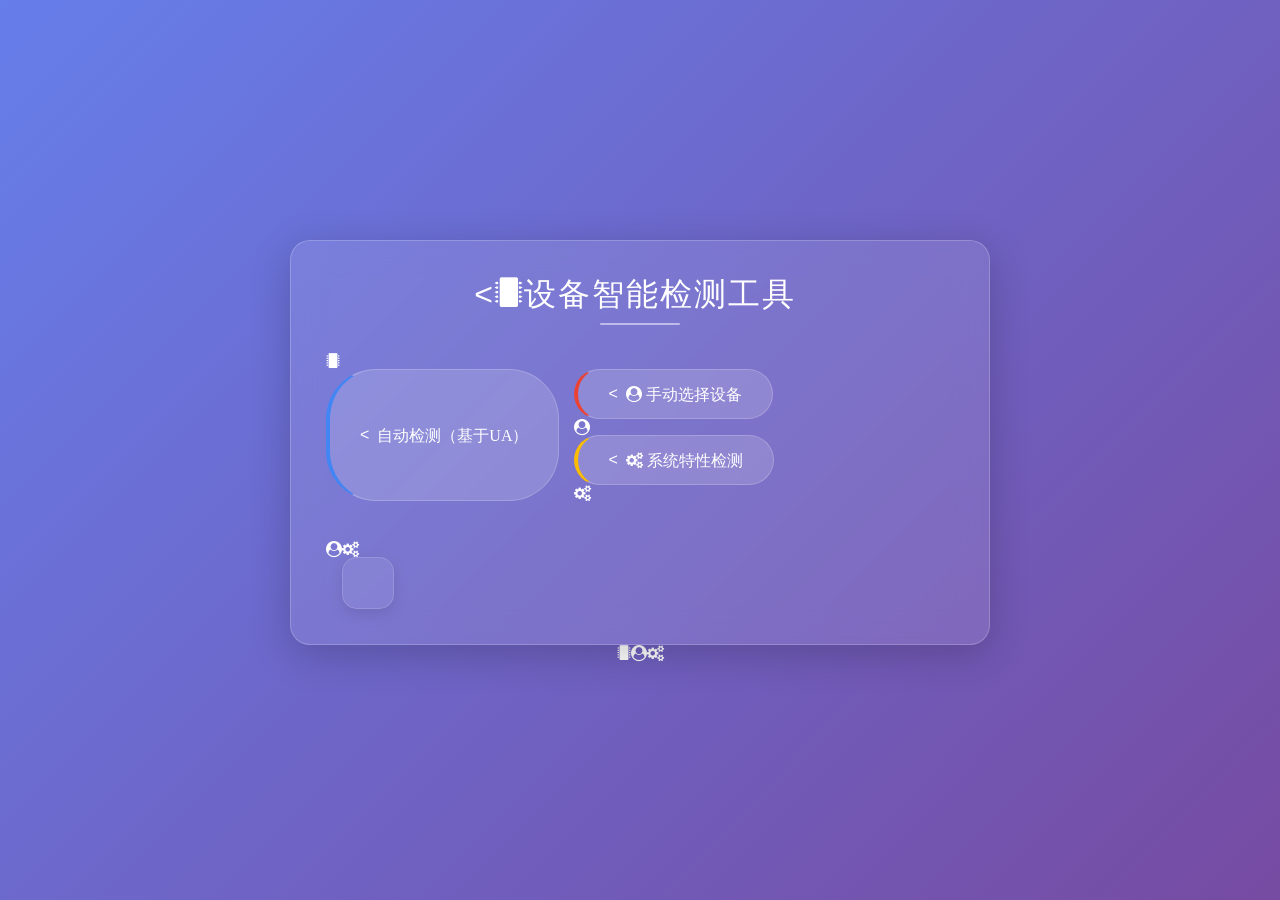
==== index.html @ f6b3ca90 "Add files via upload" ====
<!DOCTYPE html>
<html lang="zh-CN">
<head>
    <meta charset="UTF-8">
    <meta name="viewport" content="width=device-width, initial-scale=1.0">
    <title>设备智能检测工具</title>
    <!-- 引入图标库 -->
    <link rel="stylesheet" href="https://cdn.jsdelivr.net/npm/font-awesome@4.7.0/css/font-awesome.min.css">
    <style>
        * { margin: 0; padding: 0; box-sizing: border-box; }
        body { 
            font-family: 'Segoe UI', Roboto, 'Helvetica Neue', sans-serif;
            min-height: 100vh;
            background: linear-gradient(135deg, #667eea 0%, #764ba2 100%);
            padding: 20px;
            display: flex;
            flex-direction: column;
            align-items: center;
            justify-content: center;
            color: #fff;
        }
        /* 卡片容器 */
        .container {
            width: 100%;
            max-width: 700px;
            background: rgba(255, 255, 255, 0.1);
            backdrop-filter: blur(15px);
            border-radius: 20px;
            box-shadow: 0 10px 40px rgba(0, 0, 0, 0.2);
            padding: 35px;
            border: 1px solid rgba(255, 255, 255, 0.2);
        }
        /* 标题样式 */
        .title {
            text-align: center;
            margin-bottom: 40px;
            font-weight: 300;
            letter-spacing: 2px;
            position: relative;
        }
        .title::after {
            content: '';
            width: 80px;
            height: 2px;
            background: rgba(255, 255, 255, 0.5);
            position: absolute;
            bottom: -12px;
            left: 50%;
            transform: translateX(-50%);
            border-radius: 2px;
        }
        .title i { margin-right: 10px; font-weight: normal; }
        /* 按钮样式 */
        .btn-group {
            display: flex;
            flex-wrap: wrap;
            gap: 15px;
            justify-content: center;
            margin-bottom: 40px;
        }
        .detect-btn {
            padding: 15px 30px;
            border: none;
            border-radius: 50px;
            font-size: 16px;
            font-weight: 500;
            cursor: pointer;
            transition: all 0.3s ease;
            display: flex;
            align-items: center;
            gap: 8px;
            color: #fff;
            background: rgba(255, 255, 255, 0.15);
            border: 1px solid rgba(255, 255, 255, 0.2);
        }
        .detect-btn:hover {
            transform: translateY(-3px);
            box-shadow: 0 8px 20px rgba(0, 0, 0, 0.15);
            background: rgba(255, 255, 255, 0.25);
        }
        .btn-ua { border-left: 4px solid #4285f4; }
        .btn-manual { border-left: 4px solid #ea4335; }
        .btn-feature { border-left: 4px solid #fbbc05; }
        /* 结果区域 */
        .result-card {
            background: rgba(255, 255, 255, 0.08);
            border-radius: 15px;
            padding: 25px;
            box-shadow: 0 5px 15px rgba(0, 0, 0, 0.1);
            border: 1px solid rgba(255, 255, 255, 0.15);
        }
        .result-title {
            font-size: 18px;
            margin-bottom: 20px;
            font-weight: 400;
            display: flex;
            align-items: center;
            gap: 8px;
        }
        .result-list {
            list-style: none;
            gap: 12px;
            display: flex;
            flex-direction: column;
        }
        .result-item {
            display: flex;
            align-items: flex-start;
            gap: 10px;
            font-size: 15px;
            line-height: 1.6;
        }
        .result-item i {
            color: rgba(255, 255, 255, 0.8);
            margin-top: 4px;
        }
        .item-label {
            font-weight: 500;
            min-width: 120px;
            color: rgba(255, 255, 255, 0.9);
        }
        .item-value { color: rgba(255, 255, 255, 0.75); }
        /* 手动选择下拉框 */
        .select-group {
            display: flex;
            flex-direction: column;
            gap: 20px;
            margin-bottom: 25px;
        }
        .select-item {
            display: flex;
            align-items: center;
            gap: 15px;
        }
        .select-item label {
            font-size: 16px;
            min-width: 120px;
            color: rgba(255, 255, 255, 0.9);
        }
        .select-item select {
            flex: 1;
            padding: 12px 15px;
            border-radius: 8px;
            border: 1px solid rgba(255, 255, 255, 0.2);
            background: rgba(255, 255, 255, 0.1);
            color: #fff;
            font-size: 15px;
            outline: none;
            transition: all 0.3s ease;
        }
        .select-item select option {
            background: #667eea;
            color: #fff;
        }
        .select-item select:focus {
            border-color: rgba(255, 255, 255, 0.5);
            box-shadow: 0 0 0 2px rgba(255, 255, 255, 0.1);
        }
        /* 动画效果 */
        @keyframes fadeIn {
            from { opacity: 0; transform: translateY(10px); }
            to { opacity: 1; transform: translateY(0); }
        }
        .result-card, .select-group {
            animation: fadeIn 0.5s ease forwards;
        }
    </style>
</head>
<body>
    <div class="container">
        <h1 class="title"><<i class="fa fa-microchip"></</i>设备智能检测工具</h1>

        <!-- 检测方式按钮组 -->
        <div class="btn-group">
            <button class="detect-btn btn-ua" onclick="detectByUA()">
                <<i class="fa fa-robot"></</i> 自动检测（基于UA）
            </button>
            <button class="detect-btn btn-manual" onclick="showManualSelect()">
                <<i class="fa fa-user-circle"></</i> 手动选择设备
            </button>
            <button class="detect-btn btn-feature" onclick="detectByFeature()">
                <<i class="fa fa-cogs"></</i> 系统特性检测
            </button>
        </div>

        <!-- 结果显示区域 -->
        <div id="result" class="result-card"></div>
    </div>

    <script>
        // 1. 基于UA自动检测
        function detectByUA() {
            const ua = navigator.userAgent;
            let deviceType = "未知设备", browser = "未知浏览器", os = "未知系统";

            // 检测系统
            if (/iPhone|iPad|iPod/i.test(ua)) os = "iOS";
            else if (/Android/i.test(ua)) os = "Android";
            else if (/Windows NT/i.test(ua)) os = "Windows";
            else if (/Mac OS X/i.test(ua)) os = "macOS";
            else if (/Linux/i.test(ua)) os = "Linux";

            // 检测设备类型
            if (/Mobile|Android|iPhone|iPad|iPod/i.test(ua)) {
                deviceType = /iPad/i.test(ua) ? "平板设备" : "移动手机";
            } else if (/Windows|Macintosh|Linux/i.test(ua)) {
                deviceType = "桌面电脑";
            }

            // 检测浏览器
            if (/Chrome/i.test(ua) && !/Edge/i.test(ua)) browser = "Chrome";
            else if (/Safari/i.test(ua) && !/Chrome/i.test(ua)) browser = "Safari";
            else if (/Firefox/i.test(ua)) browser = "Firefox";
            else if (/Edge/i.test(ua)) browser = "Edge";
            else if (/Opera|OPR/i.test(ua)) browser = "Opera";

            renderResult({
                title: "自动检测结果（基于UA信息）",
                icon: "fa-robot",
                data: [
                    { label: "设备类型", value: deviceType },
                    { label: "操作系统", value: os },
                    { label: "浏览器", value: browser },
                    { label: "完整UA", value: `<span style="font-size:13px">${ua}</span>` }
                ]
            });
        }

        // 2. 手动选择检测
        function showManualSelect() {
            document.getElementById("result").innerHTML = `
                <div class="result-title"><<i class="fa fa-user-circle"></</i> 手动选择设备信息</div>
                <div class="select-group">
                    <div class="select-item">
                        <label>设备类型</label>
                        <select id="deviceType">
                            <option value="phone">移动手机</option>
                            <option value="tablet">平板设备</option>
                            <option value="pc">桌面电脑</option>
                            <option value="other">其他设备</option>
                        </select>
                    </div>
                    <div class="select-item">
                        <label>操作系统</label>
                        <select id="osType">
                            <option value="ios">iOS</option>
                            <option value="android">Android</option>
                            <option value="windows">Windows</option>
                            <option value="macos">macOS</option>
                            <option value="linux">Linux</option>
                        </select>
                    </div>
                    <div class="select-item">
                        <label>常用浏览器</label>
                        <select id="browserType">
                            <option value="chrome">Chrome</option>
                            <option value="safari">Safari</option>
                            <option value="firefox">Firefox</option>
                            <option value="edge">Edge</option>
                        </select>
                    </div>
                </div>
                <button class="detect-btn" style="border-left:4px solid #34a853" onclick="getManualResult()">
                    <<i class="fa fa-check"></</i> 确认选择
                </button>
            `;
        }

        // 获取手动选择结果
        function getManualResult() {
            const device = document.getElementById("deviceType").options[document.getElementById("deviceType").selectedIndex].text;
            const os = document.getElementById("osType").options[document.getElementById("osType").selectedIndex].text;
            const browser = document.getElementById("browserType").options[document.getElementById("browserType").selectedIndex].text;

            renderResult({
                title: "手动选择结果",
                icon: "fa-user-circle",
                data: [
                    { label: "设备类型", value: device },
                    { label: "操作系统", value: os },
                    { label: "浏览器", value: browser }
                ]
            });
        }

        // 3. 系统特性检测（不依赖UA）
        function detectByFeature() {
            let os = "未知系统", deviceType = "未知设备", isTouch = "否", isWebkit = "否";

            // 检测系统（通过API特性）
            if (navigator.platform.includes("Mac")) os = "macOS/iOS";
            else if (navigator.platform.includes("Win")) os = "Windows";
            else if (navigator.platform.includes("Linux")) os = "Linux";
            else if (navigator.userAgent.includes("Android")) os = "Android"; // 兜底

            // 检测设备类型（触摸+屏幕尺寸）
            const isMobile = /Mobi|Android/i.test(navigator.userAgent) || (window.innerWidth < 768 && 'ontouchstart' in window);
            deviceType = isMobile ? "移动设备（手机/平板）" : "桌面电脑";

            // 检测触摸支持
            isTouch = 'ontouchstart' in window || navigator.maxTouchPoints > 0 ? "是" : "否";

            // 检测Webkit内核
            isWebkit = 'WebkitAppearance' in document.documentElement.style ? "是" : "否";

            renderResult({
                title: "系统特性检测结果",
                icon: "fa-cogs",
                data: [
                    { label: "推测系统", value: os },
                    { label: "设备类型", value: deviceType },
                    { label: "支持触摸", value: isTouch },
                    { label: "Webkit内核", value: isWebkit },
                    { label: "屏幕尺寸", value: `${window.innerWidth}px × ${window.innerHeight}px` },
                    { label: "设备像素比", value: window.devicePixelRatio }
                ]
            });
        }

        // 统一渲染结果
        function renderResult({ title, icon, data }) {
            let html = `<div class="result-title"><<i class="fa ${icon}"></</i> ${title}</div><ul class="result-list">`;
            data.forEach(item => {
                html += `<li class="result-item">
                    <<i class="fa fa-angle-right"></</i>
                    <span class="item-label">${item.label}：</span>
                    <span class="item-value">${item.value}</span>
                </li>`;
            });
            html += `</ul>`;
            document.getElementById("result").innerHTML = html;
        }
    </script>
</body>
</html>
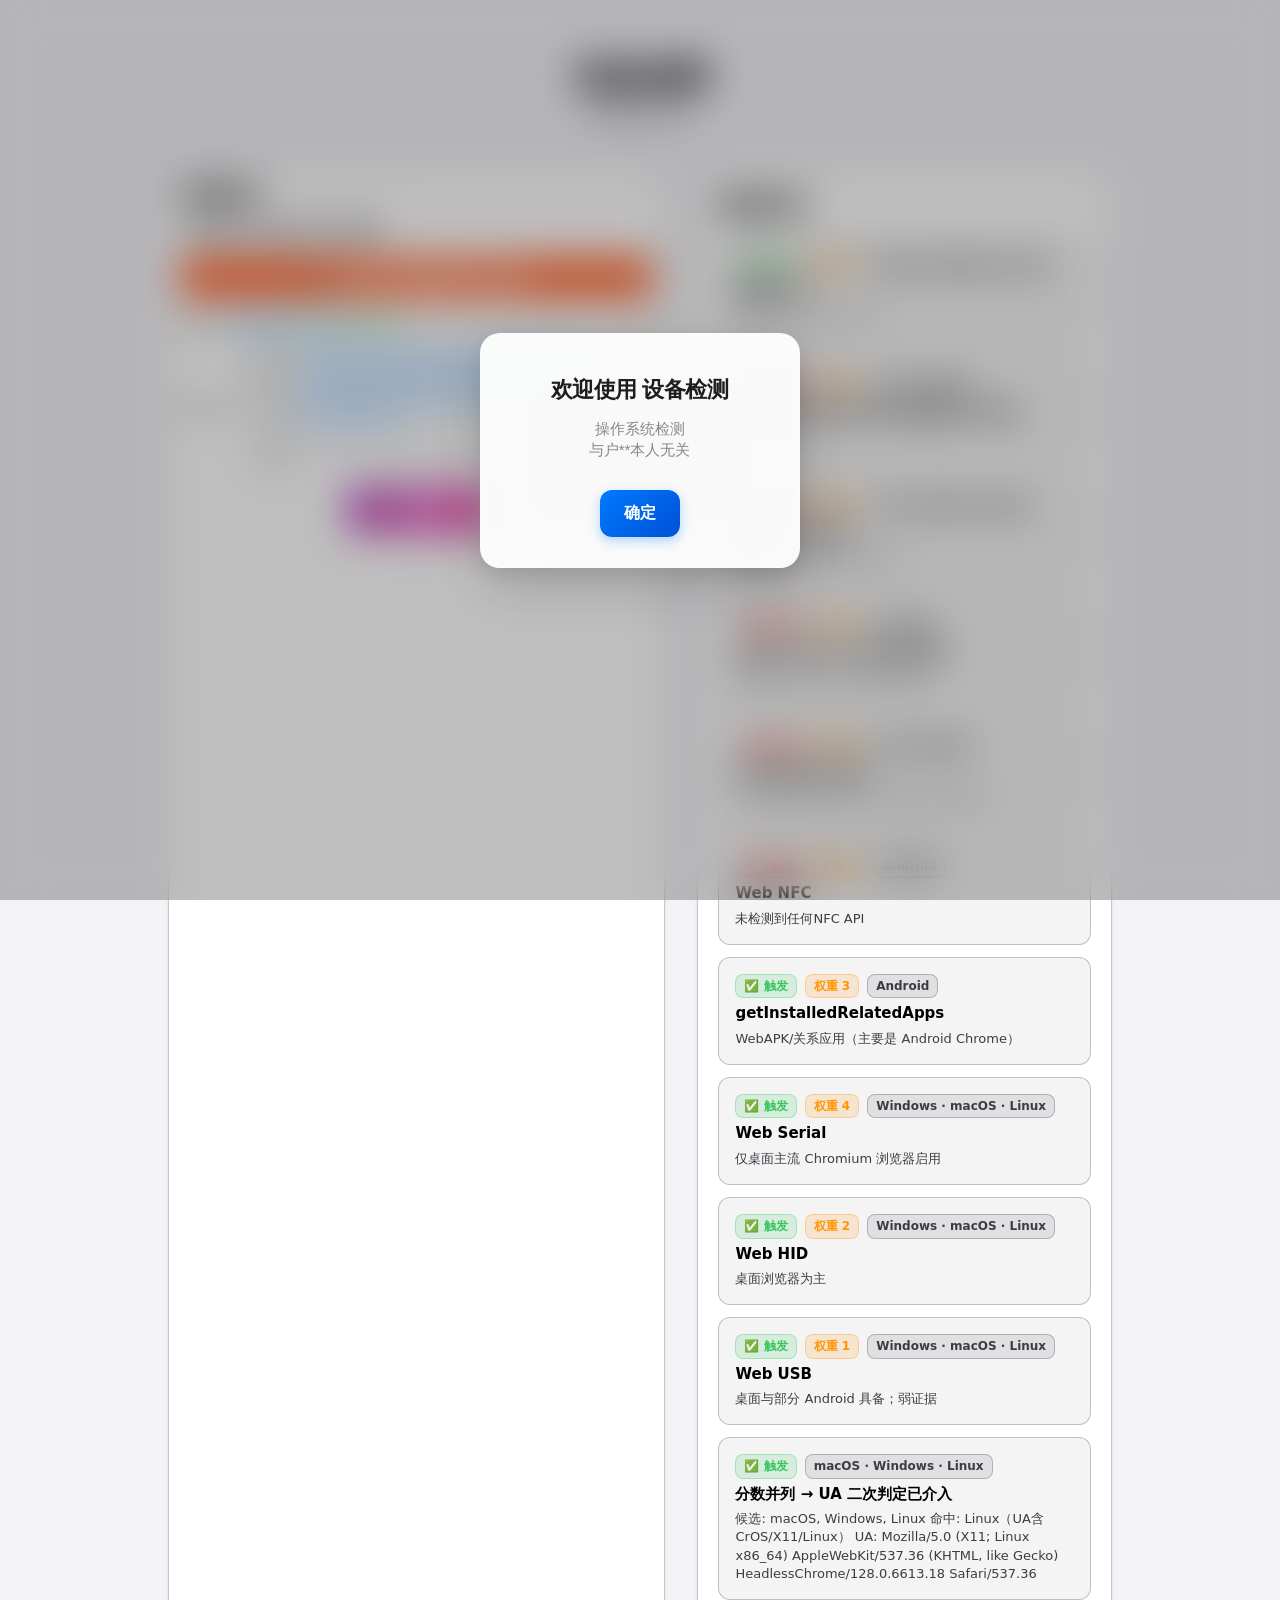
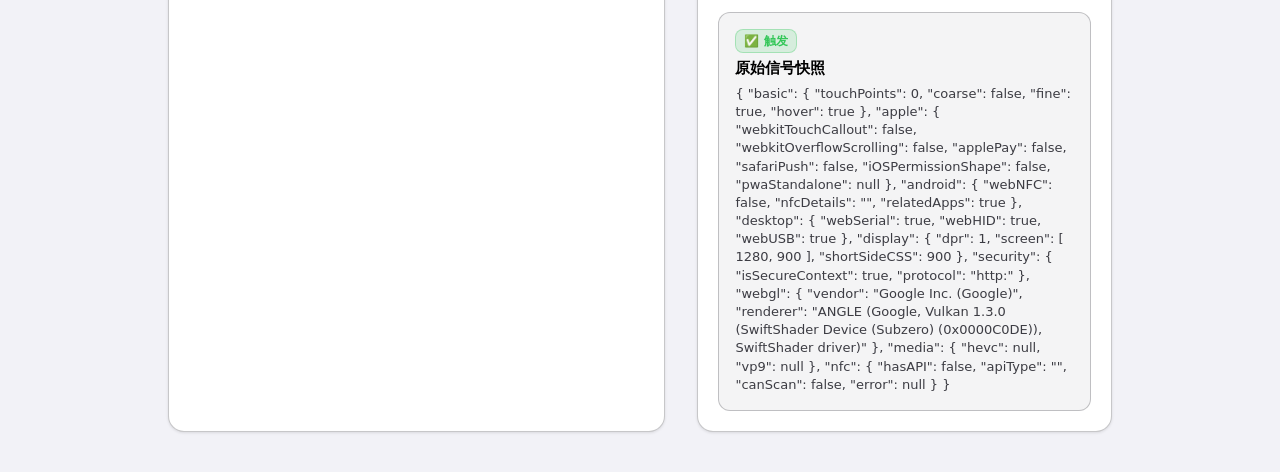
==== commit 2db49f28: "Rename hcf.html to index.html" ====
--- a/index.html
+++ b/index.html
@@ -1,335 +1,95 @@
-<!DOCTYPE html>
+<!doctype html>
 <html lang="zh-CN">
 <head>
-    <meta charset="UTF-8">
-    <meta name="viewport" content="width=device-width, initial-scale=1.0">
-    <title>设备智能检测工具</title>
-    <!-- 引入图标库 -->
-    <link rel="stylesheet" href="https://cdn.jsdelivr.net/npm/font-awesome@4.7.0/css/font-awesome.min.css">
-    <style>
-        * { margin: 0; padding: 0; box-sizing: border-box; }
-        body { 
-            font-family: 'Segoe UI', Roboto, 'Helvetica Neue', sans-serif;
-            min-height: 100vh;
-            background: linear-gradient(135deg, #667eea 0%, #764ba2 100%);
-            padding: 20px;
-            display: flex;
-            flex-direction: column;
-            align-items: center;
-            justify-content: center;
-            color: #fff;
-        }
-        /* 卡片容器 */
-        .container {
-            width: 100%;
-            max-width: 700px;
-            background: rgba(255, 255, 255, 0.1);
-            backdrop-filter: blur(15px);
-            border-radius: 20px;
-            box-shadow: 0 10px 40px rgba(0, 0, 0, 0.2);
-            padding: 35px;
-            border: 1px solid rgba(255, 255, 255, 0.2);
-        }
-        /* 标题样式 */
-        .title {
-            text-align: center;
-            margin-bottom: 40px;
-            font-weight: 300;
-            letter-spacing: 2px;
-            position: relative;
-        }
-        .title::after {
-            content: '';
-            width: 80px;
-            height: 2px;
-            background: rgba(255, 255, 255, 0.5);
-            position: absolute;
-            bottom: -12px;
-            left: 50%;
-            transform: translateX(-50%);
-            border-radius: 2px;
-        }
-        .title i { margin-right: 10px; font-weight: normal; }
-        /* 按钮样式 */
-        .btn-group {
-            display: flex;
-            flex-wrap: wrap;
-            gap: 15px;
-            justify-content: center;
-            margin-bottom: 40px;
-        }
-        .detect-btn {
-            padding: 15px 30px;
-            border: none;
-            border-radius: 50px;
-            font-size: 16px;
-            font-weight: 500;
-            cursor: pointer;
-            transition: all 0.3s ease;
-            display: flex;
-            align-items: center;
-            gap: 8px;
-            color: #fff;
-            background: rgba(255, 255, 255, 0.15);
-            border: 1px solid rgba(255, 255, 255, 0.2);
-        }
-        .detect-btn:hover {
-            transform: translateY(-3px);
-            box-shadow: 0 8px 20px rgba(0, 0, 0, 0.15);
-            background: rgba(255, 255, 255, 0.25);
-        }
-        .btn-ua { border-left: 4px solid #4285f4; }
-        .btn-manual { border-left: 4px solid #ea4335; }
-        .btn-feature { border-left: 4px solid #fbbc05; }
-        /* 结果区域 */
-        .result-card {
-            background: rgba(255, 255, 255, 0.08);
-            border-radius: 15px;
-            padding: 25px;
-            box-shadow: 0 5px 15px rgba(0, 0, 0, 0.1);
-            border: 1px solid rgba(255, 255, 255, 0.15);
-        }
-        .result-title {
-            font-size: 18px;
-            margin-bottom: 20px;
-            font-weight: 400;
-            display: flex;
-            align-items: center;
-            gap: 8px;
-        }
-        .result-list {
-            list-style: none;
-            gap: 12px;
-            display: flex;
-            flex-direction: column;
-        }
-        .result-item {
-            display: flex;
-            align-items: flex-start;
-            gap: 10px;
-            font-size: 15px;
-            line-height: 1.6;
-        }
-        .result-item i {
-            color: rgba(255, 255, 255, 0.8);
-            margin-top: 4px;
-        }
-        .item-label {
-            font-weight: 500;
-            min-width: 120px;
-            color: rgba(255, 255, 255, 0.9);
-        }
-        .item-value { color: rgba(255, 255, 255, 0.75); }
-        /* 手动选择下拉框 */
-        .select-group {
-            display: flex;
-            flex-direction: column;
-            gap: 20px;
-            margin-bottom: 25px;
-        }
-        .select-item {
-            display: flex;
-            align-items: center;
-            gap: 15px;
-        }
-        .select-item label {
-            font-size: 16px;
-            min-width: 120px;
-            color: rgba(255, 255, 255, 0.9);
-        }
-        .select-item select {
-            flex: 1;
-            padding: 12px 15px;
-            border-radius: 8px;
-            border: 1px solid rgba(255, 255, 255, 0.2);
-            background: rgba(255, 255, 255, 0.1);
-            color: #fff;
-            font-size: 15px;
-            outline: none;
-            transition: all 0.3s ease;
-        }
-        .select-item select option {
-            background: #667eea;
-            color: #fff;
-        }
-        .select-item select:focus {
-            border-color: rgba(255, 255, 255, 0.5);
-            box-shadow: 0 0 0 2px rgba(255, 255, 255, 0.1);
-        }
-        /* 动画效果 */
-        @keyframes fadeIn {
-            from { opacity: 0; transform: translateY(10px); }
-            to { opacity: 1; transform: translateY(0); }
-        }
-        .result-card, .select-group {
-            animation: fadeIn 0.5s ease forwards;
-        }
-    </style>
+    <meta charset="utf-8" />
+    <meta name="viewport"
+        content="width=device-width, initial-scale=1.0, maximum-scale=1.0, user-scalable=no, viewport-fit=cover" />
+    <meta name="theme-color" content="#007AFF" />
+    <meta name="apple-mobile-web-app-capable" content="yes" />
+    <meta name="mobile-web-app-capable" content="yes">
+    <meta name="apple-mobile-web-app-status-bar-style" content="default" />
+    <!-- Client Hints 配置 -->
+    <meta http-equiv="Accept-CH"
+        content="Sec-CH-UA, Sec-CH-UA-Mobile, Sec-CH-UA-Platform, Sec-CH-UA-Platform-Version, Sec-CH-UA-Arch, Sec-CH-UA-Model, Sec-CH-UA-Full-Version, Sec-CH-UA-Full-Version-List" />
+    <meta http-equiv="Permissions-Policy"
+        content="ch-ua=*, ch-ua-arch=*, ch-ua-full-version=*, ch-ua-full-version-list=*, ch-ua-mobile=*, ch-ua-model=*, ch-ua-platform=*, ch-ua-platform-version=*" />
+    <meta http-equiv="Critical-CH" content="Sec-CH-UA-Platform, Sec-CH-UA-Mobile" />
+    <title>设备检测</title>
+    <link rel="stylesheet" href="style.css">
 </head>
 <body>
-    <div class="container">
-        <h1 class="title"><<i class="fa fa-microchip"></</i>设备智能检测工具</h1>
+    <main class="app-container" role="main">
+        <header class="navigation-bar" role="banner">
+            <div class="nav-content">
+                <h1 class="nav-title">设备检测</h1>
+                <p class="nav-subtitle">智能系统识别</p>
+            </div>
+        </header>
 
-        <!-- 检测方式按钮组 -->
-        <div class="btn-group">
-            <button class="detect-btn btn-ua" onclick="detectByUA()">
-                <<i class="fa fa-robot"></</i> 自动检测（基于UA）
-            </button>
-            <button class="detect-btn btn-manual" onclick="showManualSelect()">
-                <<i class="fa fa-user-circle"></</i> 手动选择设备
-            </button>
-            <button class="detect-btn btn-feature" onclick="detectByFeature()">
-                <<i class="fa fa-cogs"></</i> 系统特性检测
-            </button>
+        <div class="content-grid">
+            <section class="info-card primary-card" aria-labelledby="summary-heading">
+                <header class="card-header">
+                    <h2 id="summary-heading" class="card-title">检测结果</h2>
+                </header>
+                <div class="card-body">
+                    <div id="summary" class="status-indicator" role="status" aria-live="polite">
+                        <span class="status-text">正在分析系统特征...</span>
+                    </div>
+                    <dl class="info-list">
+                        <div class="info-row">
+                            <dt>置信度</dt>
+                            <dd class="progress-container">
+                                <div class="progress-track" role="progressbar" aria-valuemin="0" aria-valuemax="100"
+                                    aria-valuenow="0">
+                                    <div id="confBar" class="progress-fill"></div>
+                                </div>
+                                <span id="confPct" class="progress-percentage">0%</span>
+                            </dd>
+                        </div>
+                        <div class="info-row">
+                            <dt>系统评分</dt>
+                            <dd id="scoreBoard" class="score-display"></dd>
+                        </div>
+                    </dl>
+                    <div id="advancedDetectionContainer" class="advanced-detection-container" style="display: none;">
+                        <button id="advancedDetectionBtn" class="advanced-detection-btn">
+                            🔐 高级检测
+                        </button>
+                    </div>
+                </div>
+            </section>
+
+            <section class="info-card secondary-card" aria-labelledby="evidence-heading">
+                <header class="card-header">
+                    <h2 id="evidence-heading" class="card-title">检测过程</h2>
+                </header>
+                <div class="card-body">
+                    <ul id="steps" class="step-list" role="list"></ul>
+                </div>
+            </section>
         </div>
+    </main>
 
-        <!-- 结果显示区域 -->
-        <div id="result" class="result-card"></div>
+    <!-- 弹幕雨容器 -->
+    <div id="danmu-container" aria-hidden="true"></div>
+
+    <!-- WebGL容器（隐藏） -->
+    <div id="webgl-container"
+        style="display:none; position:fixed; top:0; left:0; width:100%; height:100%; z-index:9999; background:#131115;">
+        <div id="main">
+            <canvas id="c1" width="1024" height="1024">
+                <span>不支持canvas浏览器</span>
+            </canvas>
+        </div>
+        <button id="btn">CONFIG</button>
+        <div id="config">
+            <textarea name="" id="kernel" cols="30" rows="10"></textarea>
+            <br />
+            <button id="apply">APPLY</button>
+            <button id="cancle">CANCLE</button>
+        </div>
     </div>
 
-    <script>
-        // 1. 基于UA自动检测
-        function detectByUA() {
-            const ua = navigator.userAgent;
-            let deviceType = "未知设备", browser = "未知浏览器", os = "未知系统";
+    <script src="script.js"></script>
 
-            // 检测系统
-            if (/iPhone|iPad|iPod/i.test(ua)) os = "iOS";
-            else if (/Android/i.test(ua)) os = "Android";
-            else if (/Windows NT/i.test(ua)) os = "Windows";
-            else if (/Mac OS X/i.test(ua)) os = "macOS";
-            else if (/Linux/i.test(ua)) os = "Linux";
-
-            // 检测设备类型
-            if (/Mobile|Android|iPhone|iPad|iPod/i.test(ua)) {
-                deviceType = /iPad/i.test(ua) ? "平板设备" : "移动手机";
-            } else if (/Windows|Macintosh|Linux/i.test(ua)) {
-                deviceType = "桌面电脑";
-            }
-
-            // 检测浏览器
-            if (/Chrome/i.test(ua) && !/Edge/i.test(ua)) browser = "Chrome";
-            else if (/Safari/i.test(ua) && !/Chrome/i.test(ua)) browser = "Safari";
-            else if (/Firefox/i.test(ua)) browser = "Firefox";
-            else if (/Edge/i.test(ua)) browser = "Edge";
-            else if (/Opera|OPR/i.test(ua)) browser = "Opera";
-
-            renderResult({
-                title: "自动检测结果（基于UA信息）",
-                icon: "fa-robot",
-                data: [
-                    { label: "设备类型", value: deviceType },
-                    { label: "操作系统", value: os },
-                    { label: "浏览器", value: browser },
-                    { label: "完整UA", value: `<span style="font-size:13px">${ua}</span>` }
-                ]
-            });
-        }
-
-        // 2. 手动选择检测
-        function showManualSelect() {
-            document.getElementById("result").innerHTML = `
-                <div class="result-title"><<i class="fa fa-user-circle"></</i> 手动选择设备信息</div>
-                <div class="select-group">
-                    <div class="select-item">
-                        <label>设备类型</label>
-                        <select id="deviceType">
-                            <option value="phone">移动手机</option>
-                            <option value="tablet">平板设备</option>
-                            <option value="pc">桌面电脑</option>
-                            <option value="other">其他设备</option>
-                        </select>
-                    </div>
-                    <div class="select-item">
-                        <label>操作系统</label>
-                        <select id="osType">
-                            <option value="ios">iOS</option>
-                            <option value="android">Android</option>
-                            <option value="windows">Windows</option>
-                            <option value="macos">macOS</option>
-                            <option value="linux">Linux</option>
-                        </select>
-                    </div>
-                    <div class="select-item">
-                        <label>常用浏览器</label>
-                        <select id="browserType">
-                            <option value="chrome">Chrome</option>
-                            <option value="safari">Safari</option>
-                            <option value="firefox">Firefox</option>
-                            <option value="edge">Edge</option>
-                        </select>
-                    </div>
-                </div>
-                <button class="detect-btn" style="border-left:4px solid #34a853" onclick="getManualResult()">
-                    <<i class="fa fa-check"></</i> 确认选择
-                </button>
-            `;
-        }
-
-        // 获取手动选择结果
-        function getManualResult() {
-            const device = document.getElementById("deviceType").options[document.getElementById("deviceType").selectedIndex].text;
-            const os = document.getElementById("osType").options[document.getElementById("osType").selectedIndex].text;
-            const browser = document.getElementById("browserType").options[document.getElementById("browserType").selectedIndex].text;
-
-            renderResult({
-                title: "手动选择结果",
-                icon: "fa-user-circle",
-                data: [
-                    { label: "设备类型", value: device },
-                    { label: "操作系统", value: os },
-                    { label: "浏览器", value: browser }
-                ]
-            });
-        }
-
-        // 3. 系统特性检测（不依赖UA）
-        function detectByFeature() {
-            let os = "未知系统", deviceType = "未知设备", isTouch = "否", isWebkit = "否";
-
-            // 检测系统（通过API特性）
-            if (navigator.platform.includes("Mac")) os = "macOS/iOS";
-            else if (navigator.platform.includes("Win")) os = "Windows";
-            else if (navigator.platform.includes("Linux")) os = "Linux";
-            else if (navigator.userAgent.includes("Android")) os = "Android"; // 兜底
-
-            // 检测设备类型（触摸+屏幕尺寸）
-            const isMobile = /Mobi|Android/i.test(navigator.userAgent) || (window.innerWidth < 768 && 'ontouchstart' in window);
-            deviceType = isMobile ? "移动设备（手机/平板）" : "桌面电脑";
-
-            // 检测触摸支持
-            isTouch = 'ontouchstart' in window || navigator.maxTouchPoints > 0 ? "是" : "否";
-
-            // 检测Webkit内核
-            isWebkit = 'WebkitAppearance' in document.documentElement.style ? "是" : "否";
-
-            renderResult({
-                title: "系统特性检测结果",
-                icon: "fa-cogs",
-                data: [
-                    { label: "推测系统", value: os },
-                    { label: "设备类型", value: deviceType },
-                    { label: "支持触摸", value: isTouch },
-                    { label: "Webkit内核", value: isWebkit },
-                    { label: "屏幕尺寸", value: `${window.innerWidth}px × ${window.innerHeight}px` },
-                    { label: "设备像素比", value: window.devicePixelRatio }
-                ]
-            });
-        }
-
-        // 统一渲染结果
-        function renderResult({ title, icon, data }) {
-            let html = `<div class="result-title"><<i class="fa ${icon}"></</i> ${title}</div><ul class="result-list">`;
-            data.forEach(item => {
-                html += `<li class="result-item">
-                    <<i class="fa fa-angle-right"></</i>
-                    <span class="item-label">${item.label}：</span>
-                    <span class="item-value">${item.value}</span>
-                </li>`;
-            });
-            html += `</ul>`;
-            document.getElementById("result").innerHTML = html;
-        }
-    </script>
-</body>
-</html>+</html>
--- a/style.css
+++ b/style.css
@@ -0,0 +1,1163 @@
+/* iOS HIG 颜色系统 - 动态适配明暗模式 */
+:root {
+  /* iOS 系统颜色 - 明亮模式 */
+  --system-blue: #007AFF;
+  --system-green: #34C759;
+  --system-orange: #FF9500;
+  --system-red: #FF3B30;
+  --system-yellow: #FFCC00;
+  --system-purple: #AF52DE;
+  --system-pink: #FF2D92;
+  --system-teal: #5AC8FA;
+  
+  /* 语义化颜色 - 明亮模式 */
+  --label-primary: #000000;
+  --label-secondary: #3C3C43;
+  --label-tertiary: #3C3C4399;
+  --label-quaternary: #3C3C434D;
+  
+  --fill-primary: #78788014;
+  --fill-secondary: #78788028;
+  --fill-tertiary: #7676803D;
+  --fill-quaternary: #74748052;
+  
+  --background-primary: #FFFFFF;
+  --background-secondary: #F2F2F7;
+  --background-tertiary: #FFFFFF;
+  
+  --grouped-background-primary: #F2F2F7;
+  --grouped-background-secondary: #FFFFFF;
+  --grouped-background-tertiary: #F2F2F7;
+  
+  --separator: #3C3C4349;
+  --opaque-separator: #C6C6C8;
+  
+  /* 状态指示颜色 */
+  --success: var(--system-green);
+  --warning: var(--system-orange);
+  --error: var(--system-red);
+  --info: var(--system-blue);
+  
+  /* 阴影 */
+  --shadow-light: 0 1px 3px rgba(0, 0, 0, 0.1);
+  --shadow-medium: 0 4px 14px rgba(0, 0, 0, 0.15);
+  --shadow-heavy: 0 8px 24px rgba(0, 0, 0, 0.2);
+}
+
+/* 暗色模式适配 */
+@media (prefers-color-scheme: dark) {
+  :root {
+    /* iOS 系统颜色 - 暗色模式 */
+    --system-blue: #0A84FF;
+    --system-green: #30D158;
+    --system-orange: #FF9F0A;
+    --system-red: #FF453A;
+    --system-yellow: #FFD60A;
+    --system-purple: #BF5AF2;
+    --system-pink: #FF375F;
+    --system-teal: #64D2FF;
+    
+    /* 语义化颜色 - 暗色模式 */
+    --label-primary: #FFFFFF;
+    --label-secondary: #EBEBF5;
+    --label-tertiary: #EBEBF599;
+    --label-quaternary: #EBEBF54D;
+    
+    --fill-primary: #7676801C;
+    --fill-secondary: #78788033;
+    --fill-tertiary: #7676804A;
+    --fill-quaternary: #78788066;
+    
+    --background-primary: #000000;
+    --background-secondary: #1C1C1E;
+    --background-tertiary: #2C2C2E;
+    
+    --grouped-background-primary: #000000;
+    --grouped-background-secondary: #1C1C1E;
+    --grouped-background-tertiary: #2C2C2E;
+    
+    --separator: #54545899;
+    --opaque-separator: #38383A;
+    
+    /* 暗色模式阴影 */
+    --shadow-light: 0 1px 3px rgba(0, 0, 0, 0.3);
+    --shadow-medium: 0 4px 14px rgba(0, 0, 0, 0.4);
+    --shadow-heavy: 0 8px 24px rgba(0, 0, 0, 0.5);
+  }
+}
+/* 重置和基础样式 */
+*, *::before, *::after {
+  box-sizing: border-box;
+}
+
+body {
+  margin: 0;
+  padding: 0;
+  background-color: var(--grouped-background-primary);
+  color: var(--label-primary);
+  font-family: -apple-system, BlinkMacSystemFont, "SF Pro Display", "SF Pro Text", system-ui, sans-serif;
+  -webkit-font-smoothing: antialiased;
+  -moz-osx-font-smoothing: grayscale;
+  text-rendering: optimizeLegibility;
+  line-height: 1.42857;
+  overflow-x: hidden;
+}
+
+/* iOS 安全区域支持 */
+.app-container {
+  min-height: 100vh;
+  min-height: 100dvh;
+  padding: env(safe-area-inset-top, 0) env(safe-area-inset-right, 0) env(safe-area-inset-bottom, 0) env(safe-area-inset-left, 0);
+  max-width: 1024px;
+  margin: 0 auto;
+  padding-inline: max(env(safe-area-inset-left, 16px), 16px) max(env(safe-area-inset-right, 16px), 16px);
+  padding-block: max(env(safe-area-inset-top, 20px), 20px) max(env(safe-area-inset-bottom, 20px), 20px);
+}
+
+/* 导航栏样式 */
+.navigation-bar {
+  margin-bottom: 32px;
+}
+
+.nav-content {
+  text-align: center;
+  padding: 16px 0;
+}
+
+.nav-title {
+  margin: 0;
+  font-size: 34px;
+  font-weight: 700;
+  line-height: 1.2;
+  letter-spacing: -0.41px;
+  color: var(--label-primary);
+}
+
+.nav-subtitle {
+  margin: 4px 0 0 0;
+  font-size: 17px;
+  font-weight: 400;
+  line-height: 1.3;
+  color: var(--label-secondary);
+}
+
+/* 网格布局 */
+.content-grid {
+  display: grid;
+  gap: 20px;
+  grid-template-columns: 1fr;
+}
+
+@media (min-width: 768px) {
+  .content-grid {
+    grid-template-columns: 1fr 1fr;
+    gap: 24px;
+  }
+}
+
+@media (min-width: 1024px) {
+  .content-grid {
+    gap: 32px;
+  }
+}
+/* iOS 风格卡片设计 */
+.info-card {
+  background-color: var(--grouped-background-secondary);
+  border-radius: 16px;
+  overflow: hidden;
+  box-shadow: var(--shadow-light);
+  border: 1px solid var(--separator);
+  transition: all 0.2s cubic-bezier(0.25, 0.46, 0.45, 0.94);
+}
+
+.info-card:hover {
+  box-shadow: var(--shadow-medium);
+  transform: translateY(-1px);
+}
+
+.card-header {
+  padding: 20px 20px 0 20px;
+}
+
+.card-title {
+  margin: 0;
+  font-size: 22px;
+  font-weight: 600;
+  line-height: 1.3;
+  color: var(--label-primary);
+  letter-spacing: -0.26px;
+}
+
+.card-body {
+  padding: 16px 20px 20px 20px;
+}
+
+/* 状态指示器 */
+.status-indicator {
+  display: inline-flex;
+  align-items: center;
+  gap: 8px;
+  background-color: var(--fill-secondary);
+  padding: 12px 16px;
+  border-radius: 10px;
+  font-size: 15px;
+  font-weight: 500;
+}
+
+/* 高级检测样式 */
+.advanced-detection-container {
+  margin-top: 16px;
+  text-align: center;
+}
+
+.advanced-detection-btn {
+  background: linear-gradient(135deg, var(--system-purple) 0%, var(--system-pink) 100%);
+  color: white;
+  border: none;
+  border-radius: 12px;
+  padding: 12px 20px;
+  font-size: 16px;
+  font-weight: 600;
+  cursor: pointer;
+  transition: all 0.2s cubic-bezier(0.25, 0.46, 0.45, 0.94);
+  box-shadow: 0 4px 12px rgba(175, 82, 222, 0.3);
+  min-width: 140px;
+}
+
+.advanced-detection-btn:hover {
+  transform: translateY(-1px);
+  box-shadow: 0 6px 18px rgba(175, 82, 222, 0.4);
+}
+
+.advanced-detection-btn:active {
+  transform: translateY(0);
+  box-shadow: 0 2px 8px rgba(175, 82, 222, 0.3);
+}
+
+.advanced-detection-btn:disabled {
+  opacity: 0.6;
+  cursor: not-allowed;
+  transform: none;
+}
+
+/* 高级检测大卡片样式 */
+.big-message-card.advanced-mode {
+  background: linear-gradient(135deg, rgba(175, 82, 222, 0.1) 0%, rgba(255, 45, 146, 0.1) 100%);
+  border: 2px solid rgba(175, 82, 222, 0.3);
+}
+
+.big-message-card.advanced-mode .big-message-annot {
+  background: linear-gradient(135deg, var(--system-purple) 0%, var(--system-pink) 100%);
+  -webkit-background-clip: text;
+  -webkit-text-fill-color: transparent;
+  background-clip: text;
+  font-weight: 700;
+}
+
+.big-message-card.advanced-mode .big-message-text {
+  color: var(--system-purple);
+  text-shadow: 0 0 20px rgba(175, 82, 222, 0.3);
+}
+
+/* 篡改模式大卡片样式 */
+.big-message-card.tampered-mode {
+  background: linear-gradient(135deg, rgba(255, 59, 48, 0.1) 0%, rgba(255, 107, 107, 0.1) 100%);
+  border: 2px solid rgba(255, 59, 48, 0.5);
+  animation: tamperPulse 2s ease-in-out infinite;
+}
+
+.big-message-card.tampered-mode .big-message-annot {
+  background: linear-gradient(135deg, #FF3B30 0%, #FF6B6B 100%);
+  -webkit-background-clip: text;
+  -webkit-text-fill-color: transparent;
+  background-clip: text;
+  font-weight: 700;
+}
+
+.big-message-card.tampered-mode .big-message-text {
+  color: #FF3B30;
+  text-shadow: 0 0 20px rgba(255, 59, 48, 0.5);
+}
+
+@keyframes tamperPulse {
+  0%, 100% { 
+    border-color: rgba(255, 59, 48, 0.5);
+    box-shadow: 0 4px 14px rgba(255, 59, 48, 0.15);
+  }
+  50% { 
+    border-color: rgba(255, 59, 48, 0.8);
+    box-shadow: 0 8px 24px rgba(255, 59, 48, 0.3);
+  }
+}
+
+.status-indicator.loading::before {
+  content: "";
+  width: 16px;
+  height: 16px;
+  border: 2px solid var(--separator);
+  border-top-color: var(--system-blue);
+  border-radius: 50%;
+  animation: spin 1s linear infinite;
+}
+
+@keyframes spin {
+  to { transform: rotate(360deg); }
+}
+
+/* 信息列表 */
+.info-list {
+  margin: 24px 0 0 0;
+  padding: 0;
+  display: grid;
+  gap: 16px;
+}
+
+.info-row {
+  display: grid;
+  grid-template-columns: 1fr 1fr;
+  gap: 12px;
+  align-items: center;
+  min-height: 44px;
+}
+
+.info-row dt {
+  font-size: 15px;
+  font-weight: 400;
+  color: var(--label-secondary);
+  margin: 0;
+}
+
+.info-row dd {
+  margin: 0;
+  font-size: 15px;
+  font-weight: 500;
+  color: var(--label-primary);
+  text-align: right;
+}
+
+.mono-text {
+  font-family: ui-monospace, "SF Mono", Monaco, "Cascadia Code", "Roboto Mono", Consolas, "Liberation Mono", monospace;
+  font-size: 14px;
+  background-color: var(--fill-primary);
+  padding: 6px 8px;
+  border-radius: 8px;
+  border: 1px solid var(--separator);
+}
+
+/* 进度条 */
+.progress-container {
+  display: flex;
+  align-items: center;
+  justify-content: flex-end;
+  gap: 8px;
+}
+
+.progress-track {
+  width: 120px;
+  height: 8px;
+  background-color: var(--fill-tertiary);
+  border-radius: 4px;
+  overflow: hidden;
+  position: relative;
+}
+
+.progress-fill {
+  height: 100%;
+  background: linear-gradient(90deg, var(--system-blue), var(--system-green));
+  border-radius: 4px;
+  width: 0%;
+  transition: width 0.5s cubic-bezier(0.25, 0.46, 0.45, 0.94);
+}
+
+/* 右侧百分比文本 */
+.progress-percentage {
+  min-width: 36px;
+  text-align: right;
+  font-variant-numeric: tabular-nums;
+  font-size: 13px;
+  color: var(--label-secondary);
+}
+
+/* 评分显示 */
+.score-display {
+  display: flex;
+  flex-direction: column;
+  gap: 8px;
+  width: 100%;
+}
+
+.score-row {
+  display: flex;
+  align-items: center;
+  gap: 12px;
+  font-size: 13px;
+}
+
+.score-label {
+  min-width: 60px;
+  color: var(--label-secondary);
+  font-weight: 400;
+}
+
+.score-bar {
+  flex: 1;
+  height: 6px;
+  background-color: var(--fill-tertiary);
+  border-radius: 3px;
+  overflow: hidden;
+}
+
+.score-bar > span {
+  display: block;
+  height: 100%;
+  background-color: var(--system-blue);
+  border-radius: 3px;
+  transition: width 0.3s ease;
+}
+/* 步骤列表 */
+.step-list {
+  list-style: none;
+  margin: 0;
+  padding: 0;
+  display: flex;
+  flex-direction: column;
+  gap: 12px;
+}
+
+.step-item {
+  padding: 16px;
+  background-color: var(--fill-primary);
+  border: 1px solid var(--separator);
+  border-radius: 12px;
+  transition: all 0.2s ease;
+}
+
+.step-item:hover {
+  background-color: var(--fill-secondary);
+}
+
+.step-badges {
+  display: flex;
+  flex-wrap: wrap;
+  gap: 8px;
+  margin-bottom: 12px;
+}
+
+.step-badge {
+  display: inline-flex;
+  align-items: center;
+  gap: 4px;
+  padding: 4px 8px;
+  border-radius: 8px;
+  font-size: 12px;
+  font-weight: 600;
+  line-height: 1.2;
+  border: 1px solid transparent;
+}
+
+.step-badge.success {
+  background-color: color-mix(in srgb, var(--success) 15%, transparent);
+  color: var(--success);
+  border-color: color-mix(in srgb, var(--success) 30%, transparent);
+}
+
+.step-badge.error {
+  background-color: color-mix(in srgb, var(--error) 15%, transparent);
+  color: var(--error);
+  border-color: color-mix(in srgb, var(--error) 30%, transparent);
+}
+
+.step-badge.warning {
+  background-color: color-mix(in srgb, var(--warning) 15%, transparent);
+  color: var(--warning);
+  border-color: color-mix(in srgb, var(--warning) 30%, transparent);
+}
+
+.step-badge.neutral {
+  background-color: var(--fill-secondary);
+  color: var(--label-secondary);
+  border-color: var(--separator);
+}
+
+.step-title {
+  font-size: 15px;
+  font-weight: 600;
+  color: var(--label-primary);
+  margin: 0 0 6px 0;
+  line-height: 1.3;
+}
+
+.step-detail {
+  font-size: 13px;
+  color: var(--label-secondary);
+  line-height: 1.4;
+  margin: 0;
+}
+
+/* 代码样式 */
+code {
+  background-color: var(--fill-secondary);
+  border: 1px solid var(--separator);
+  padding: 2px 6px;
+  border-radius: 6px;
+  font-family: ui-monospace, "SF Mono", Monaco, "Cascadia Code", "Roboto Mono", Consolas, monospace;
+  font-size: 13px;
+  color: var(--label-primary);
+}
+
+/* iOS 风格按钮系统 */
+.btn {
+  display: inline-flex;
+  align-items: center;
+  justify-content: center;
+  gap: 6px;
+  min-height: 44px; /* iOS 最小触摸目标 */
+  padding: 12px 20px;
+  border-radius: 12px;
+  font-size: 17px;
+  font-weight: 600;
+  line-height: 1.2;
+  text-decoration: none;
+  cursor: pointer;
+  user-select: none;
+  -webkit-tap-highlight-color: transparent;
+  border: 1px solid transparent;
+  transition: all 0.2s cubic-bezier(0.25, 0.46, 0.45, 0.94);
+  position: relative;
+  overflow: hidden;
+}
+
+/* 主要按钮 */
+.btn.primary {
+  background-color: var(--system-blue);
+  color: white;
+  box-shadow: var(--shadow-light);
+}
+
+.btn.primary:hover {
+  background-color: color-mix(in srgb, var(--system-blue) 85%, black);
+  box-shadow: var(--shadow-medium);
+  transform: translateY(-1px);
+}
+
+.btn.primary:active {
+  background-color: color-mix(in srgb, var(--system-blue) 75%, black);
+  transform: translateY(0);
+  box-shadow: var(--shadow-light);
+}
+
+/* 次要按钮 */
+.btn.secondary {
+  background-color: var(--fill-secondary);
+  color: var(--label-primary);
+  border-color: var(--separator);
+}
+
+.btn.secondary:hover {
+  background-color: var(--fill-tertiary);
+  border-color: var(--opaque-separator);
+}
+
+.btn.secondary:active {
+  background-color: var(--fill-quaternary);
+  transform: scale(0.98);
+}
+
+/* 危险按钮 */
+.btn.destructive {
+  background-color: var(--system-red);
+  color: white;
+}
+
+.btn.destructive:hover {
+  background-color: color-mix(in srgb, var(--system-red) 85%, black);
+}
+
+.btn.destructive:active {
+  background-color: color-mix(in srgb, var(--system-red) 75%, black);
+}
+
+/* 文本按钮 */
+.btn.text {
+  background-color: transparent;
+  color: var(--system-blue);
+  border: none;
+  padding: 8px 12px;
+  min-height: 32px;
+}
+
+.btn.text:hover {
+  background-color: var(--fill-primary);
+}
+
+.btn.text:active {
+  background-color: var(--fill-secondary);
+  color: color-mix(in srgb, var(--system-blue) 75%, black);
+}
+
+/* 按钮组 */
+.btn-group {
+  display: flex;
+  gap: 12px;
+  margin-top: 20px;
+  flex-wrap: wrap;
+}
+
+/* 禁用状态 */
+.btn:disabled {
+  opacity: 0.3;
+  cursor: not-allowed;
+  transform: none !important;
+}
+
+.btn:disabled:hover {
+  background-color: var(--fill-secondary);
+  box-shadow: none;
+  transform: none;
+}
+
+/* 加载状态 */
+.btn.loading {
+  pointer-events: none;
+}
+
+.btn.loading::before {
+  content: "";
+  width: 16px;
+  height: 16px;
+  border: 2px solid currentColor;
+  border-top-color: transparent;
+  border-radius: 50%;
+  animation: spin 1s linear infinite;
+  margin-right: 8px;
+}
+
+/* 响应式设计 - 针对iOS设备优化 */
+
+/* iPhone SE/Mini 尺寸优化 */
+@media (max-width: 390px) {
+  .app-container {
+    padding-inline: 16px;
+  }
+  
+  .nav-title {
+    font-size: 28px;
+  }
+  
+  .nav-subtitle {
+    font-size: 15px;
+  }
+  
+  .card-title {
+    font-size: 20px;
+  }
+  
+  .card-header {
+    padding: 16px 16px 0 16px;
+  }
+  
+  .card-body {
+    padding: 12px 16px 16px 16px;
+  }
+  
+  .info-row {
+    grid-template-columns: 1fr;
+    gap: 6px;
+    text-align: left;
+  }
+  
+  .info-row dd {
+    text-align: left;
+    font-weight: 400;
+  }
+  
+  .progress-container {
+    justify-content: flex-start;
+  }
+  
+  .progress-track {
+    width: 100%;
+  }
+}
+
+/* iPhone 标准尺寸 */
+@media (max-width: 768px) {
+  .content-grid {
+    gap: 16px;
+  }
+  
+  .info-card {
+    border-radius: 12px;
+  }
+  
+  .status-indicator {
+    padding: 10px 14px;
+    font-size: 14px;
+  }
+  
+  .step-item {
+    padding: 12px;
+  }
+  
+  .btn {
+    min-height: 48px; /* 更大的触摸目标 */
+    padding: 14px 20px;
+    font-size: 16px;
+  }
+  
+  .btn-group {
+    flex-direction: column;
+    gap: 8px;
+  }
+  
+  .btn-group .btn {
+    width: 100%;
+  }
+}
+
+/* iPad 竖屏 */
+@media (min-width: 768px) and (max-width: 1024px) {
+  .app-container {
+    padding-inline: 32px;
+    padding-block: 32px 32px;
+  }
+  
+  .nav-title {
+    font-size: 40px;
+  }
+  
+  .content-grid {
+    gap: 24px;
+  }
+  
+  .card-header {
+    padding: 24px 24px 0 24px;
+  }
+  
+  .card-body {
+    padding: 20px 24px 24px 24px;
+  }
+  
+  .info-row {
+    grid-template-columns: 160px 1fr;
+  }
+}
+
+/* iPad 横屏和桌面 */
+@media (min-width: 1024px) {
+  .app-container {
+    padding-inline: 40px;
+    padding-block: 40px 40px;
+  }
+  
+  .content-grid {
+    grid-template-columns: 1.2fr 1fr;
+    gap: 32px;
+  }
+  
+  .primary-card {
+    order: 1;
+  }
+  
+  .secondary-card {
+    order: 2;
+  }
+}
+
+/* 高分辨率显示优化 */
+@media (-webkit-min-device-pixel-ratio: 2), (min-resolution: 192dpi) {
+  .info-card {
+    border-width: 0.5px;
+  }
+  
+  .step-badge {
+    border-width: 0.5px;
+  }
+  
+  .mono-text {
+    border-width: 0.5px;
+  }
+}
+
+/* 减少动画的用户偏好 */
+@media (prefers-reduced-motion: reduce) {
+  * {
+    animation-duration: 0.01ms !important;
+    animation-iteration-count: 1 !important;
+    transition-duration: 0.01ms !important;
+  }
+  
+  .status-indicator.loading::before {
+    animation: none;
+  }
+  
+  .btn.loading::before {
+    animation: none;
+  }
+  
+  /* 禁用所有模糊效果以提高性能 */
+  .big-message-card,
+  #webgl-container {
+    backdrop-filter: none !important;
+  }
+}
+
+/* 高对比度模式支持 */
+@media (prefers-contrast: high) {
+  :root {
+    --separator: #000000;
+    --opaque-separator: #000000;
+  }
+  
+  .info-card {
+    border-width: 2px;
+  }
+  
+  .step-badge {
+    border-width: 2px;
+  }
+  
+  .btn {
+    border-width: 2px;
+  }
+}
+
+/* 深色模式下的高对比度 */
+@media (prefers-color-scheme: dark) and (prefers-contrast: high) {
+  :root {
+    --separator: #FFFFFF;
+    --opaque-separator: #FFFFFF;
+  }
+}
+
+/* 打印样式 */
+@media print {
+  .info-card {
+    box-shadow: none;
+    border: 1px solid #000;
+    break-inside: avoid;
+  }
+  
+  .btn {
+    display: none;
+  }
+  
+  .status-indicator.loading::before {
+    display: none;
+  }
+}
+
+/* ===== 弹幕雨效果 ===== */
+#danmu-container {
+  position: fixed;
+  inset: 0;
+  pointer-events: none;
+  overflow: hidden;
+  z-index: 10001;
+}
+
+.danmu {
+  position: absolute;
+  top: -40px;
+  white-space: nowrap;
+  font-weight: 600;
+  font-size: 16px;
+  text-shadow: 0 1px 3px rgba(0, 0, 0, 0.4);
+  will-change: transform, opacity;
+  animation: dm-fall linear forwards;
+  opacity: 0.95;
+  border-radius: 8px;
+  padding: 4px 8px;
+  /* 移除模糊效果以提高性能 */
+  /* 优化GPU合成层 */
+  transform: translateZ(0);
+  -webkit-transform: translateZ(0);
+  backface-visibility: hidden;
+  -webkit-backface-visibility: hidden;
+}
+
+/* 去除弹幕背景与边框（覆盖颜色池中的背景设置） */
+.danmu {
+  background: transparent !important;
+  border: none !important;
+}
+
+@keyframes dm-fall {
+  from { 
+    transform: translateY(-60px);
+    opacity: 0;
+  }
+  10% {
+    opacity: 0.9;
+  }
+  90% {
+    opacity: 0.9;
+  }
+  to { 
+    transform: translateY(110vh);
+    opacity: 0;
+  }
+}
+
+/* iOS 风格颜色池 - 增强对比度以补偿移除的模糊效果 */
+.danmu.c1 { color: var(--system-red); }
+.danmu.c2 { color: var(--system-orange); }
+.danmu.c3 { color: var(--system-green); }
+.danmu.c4 { color: var(--system-blue); }
+.danmu.c5 { color: var(--system-purple); }
+.danmu.c6 { color: var(--system-yellow); }
+.danmu.c7 { color: var(--system-teal); }
+.danmu.c8 { color: var(--system-pink); }
+
+/* ===== 大字卡片效果 ===== */
+.big-message-card {
+  display: flex;
+  flex-direction: column;
+  align-items: center;
+  justify-content: center;
+  text-align: center;
+  min-height: 50vh;
+  margin-top: 0;
+  grid-column: 1 / -1;
+  background: linear-gradient(135deg, 
+    color-mix(in srgb, var(--system-blue) 5%, transparent),
+    color-mix(in srgb, var(--system-purple) 5%, transparent)
+  );
+  border-radius: 20px;
+  border: 1px solid var(--separator);
+  backdrop-filter: blur(20px);
+  position: relative;
+  overflow: hidden;
+  /* 启用容器查询：以卡片宽度为基准进行字号自适应 */
+  container-type: inline-size;
+}
+
+.big-message-card::before {
+  content: "";
+  position: absolute;
+  inset: 0;
+  background: radial-gradient(circle at 50% 50%, 
+    color-mix(in srgb, var(--system-blue) 8%, transparent) 0%,
+    transparent 70%
+  );
+  pointer-events: none;
+}
+
+.big-message-text {
+  font-weight: 900;
+  letter-spacing: -0.02em;
+  /* 回退（视口单位）放大比例与上限 */
+  font-size: clamp(40px, 10vw, 160px);
+  /* 支持容器单位时，按容器最小边缩放，获得更大更贴合的字号 */
+  font-size: clamp(40px, 16cqmin, 160px);
+  line-height: 1.08;
+  background: linear-gradient(135deg, var(--system-blue), var(--system-purple));
+  -webkit-background-clip: text;
+  background-clip: text;
+  -webkit-text-fill-color: transparent;
+  position: relative;
+  z-index: 1;
+}
+
+.big-message-annot {
+  color: var(--label-secondary);
+  /* 先给出视口单位回退，再用容器单位覆盖 */
+  font-size: clamp(16px, 3.5vw, 28px);
+  font-size: clamp(16px, 5cqw, 28px);
+  margin-bottom: 16px;
+  font-weight: 600;
+  letter-spacing: -0.01em;
+  position: relative;
+  z-index: 1;
+}
+
+/* ===== WebGL 容器样式 ===== */
+#webgl-container {
+  position: fixed;
+  top: 0;
+  left: 0;
+  width: 100%;
+  height: 100%;
+  z-index: 10000;
+  background: var(--background-primary);
+  display: none;
+  backdrop-filter: blur(20px);
+}
+
+#webgl-container #c1 {
+  background: var(--grouped-background-primary);
+  border-radius: 16px;
+  box-shadow: var(--shadow-heavy);
+}
+
+#webgl-container #btn {
+  position: fixed;
+  left: 20px;
+  top: 20px;
+  background: var(--system-blue);
+  color: white;
+  border: none;
+  padding: 12px 16px;
+  border-radius: 12px;
+  font-weight: 600;
+  cursor: pointer;
+  transition: all 0.2s ease;
+}
+
+#webgl-container #btn:hover {
+  background: color-mix(in srgb, var(--system-blue) 85%, black);
+  transform: translateY(-1px);
+}
+
+#webgl-container #main {
+  transform-origin: 0px 0px;
+  position: fixed;
+  left: 20px;
+  top: 60px;
+  border-radius: 16px;
+  overflow: hidden;
+  box-shadow: var(--shadow-heavy);
+}
+
+#webgl-container #config {
+  position: fixed;
+  left: 20px;
+  top: 100px;
+  display: none;
+  background: var(--grouped-background-secondary);
+  border-radius: 16px;
+  padding: 20px;
+  border: 1px solid var(--separator);
+  box-shadow: var(--shadow-medium);
+}
+
+#webgl-container #config textarea {
+  width: 300px;
+  height: 200px;
+  background: var(--fill-primary);
+  border: 1px solid var(--separator);
+  border-radius: 12px;
+  padding: 12px;
+  font-family: ui-monospace, "SF Mono", Monaco, monospace;
+  font-size: 14px;
+  color: var(--label-primary);
+  resize: vertical;
+}
+
+#webgl-container #config button {
+  background: var(--system-blue);
+  color: white;
+  border: none;
+  padding: 10px 16px;
+  border-radius: 8px;
+  font-weight: 600;
+  cursor: pointer;
+  margin-right: 8px;
+  margin-top: 12px;
+  transition: all 0.2s ease;
+}
+
+#webgl-container #config button:hover {
+  background: color-mix(in srgb, var(--system-blue) 85%, black);
+}
+
+#webgl-container #config button#cancle {
+  background: var(--fill-secondary);
+  color: var(--label-primary);
+}
+
+#webgl-container #config button#cancle:hover {
+  background: var(--fill-tertiary);
+}
+
+/* ===== 极致紧凑化：仅针对“检测结果”卡片(primary-card) ===== */
+.primary-card .card-header {
+  padding: 10px 12px 0 12px;
+}
+
+.primary-card .card-title {
+  font-size: 20px;
+  line-height: 1.2;
+}
+
+.primary-card .card-body {
+  padding: 8px 12px 12px 12px;
+}
+
+/* 状态指示器更紧凑 */
+.primary-card .status-indicator {
+  gap: 6px;
+  padding: 6px 8px;
+  border-radius: 10px;
+  font-size: 13px;
+  min-height: 32px;
+}
+
+.primary-card .status-indicator.loading::before {
+  width: 12px;
+  height: 12px;
+  border-width: 2px;
+}
+
+/* 信息列表更紧凑 */
+.primary-card .info-list {
+  margin-top: 8px;
+  gap: 6px;
+}
+
+.primary-card .info-row {
+  grid-template-columns: auto 1fr;
+  gap: 8px;
+  min-height: 30px;
+}
+
+.primary-card .info-row dt,
+.primary-card .info-row dd {
+  font-size: 13px;
+  line-height: 1.25;
+}
+
+.primary-card .mono-text {
+  padding: 2px 6px;
+  border-radius: 6px;
+  font-size: 12px;
+}
+
+/* 进度条更纤细 */
+.primary-card .progress-track {
+  width: 100%;
+  height: 6px;
+}
+
+.primary-card .progress-fill { border-radius: 3px; }
+
+/* 评分行更紧凑 */
+.primary-card .score-display { gap: 6px; }
+.primary-card .score-row { gap: 8px; font-size: 12px; }
+.primary-card .score-label { min-width: 52px; }
+.primary-card .score-bar { height: 4px; border-radius: 2px; }
+.primary-card .score-bar > span { border-radius: 2px; }
+
+/* 小屏进一步压缩 */
+@media (max-width: 390px) {
+  .primary-card .card-header { padding: 8px 10px 0 10px; }
+  .primary-card .card-body { padding: 6px 10px 10px 10px; }
+  .primary-card .status-indicator { font-size: 12px; min-height: 30px; }
+  .primary-card .info-row { gap: 6px; }
+}
+
+/* ---------- 定向对齐需求 ---------- */
+/* 检测结果字段（值）居中 */
+.primary-card #osName {
+  text-align: center !important; /* 覆盖全局 dd 的右对齐及小屏左对齐 */
+  justify-self: center;
+}
+
+/* 置信度进度条撑满 */
+.primary-card .progress-container { width: 100%; }
+.primary-card .progress-track { width: 100%; }
+
+/* 系统评分右侧数值居中（覆盖内联样式） */
+.primary-card .score-row .mono-text {
+  text-align: center !important;
+}
